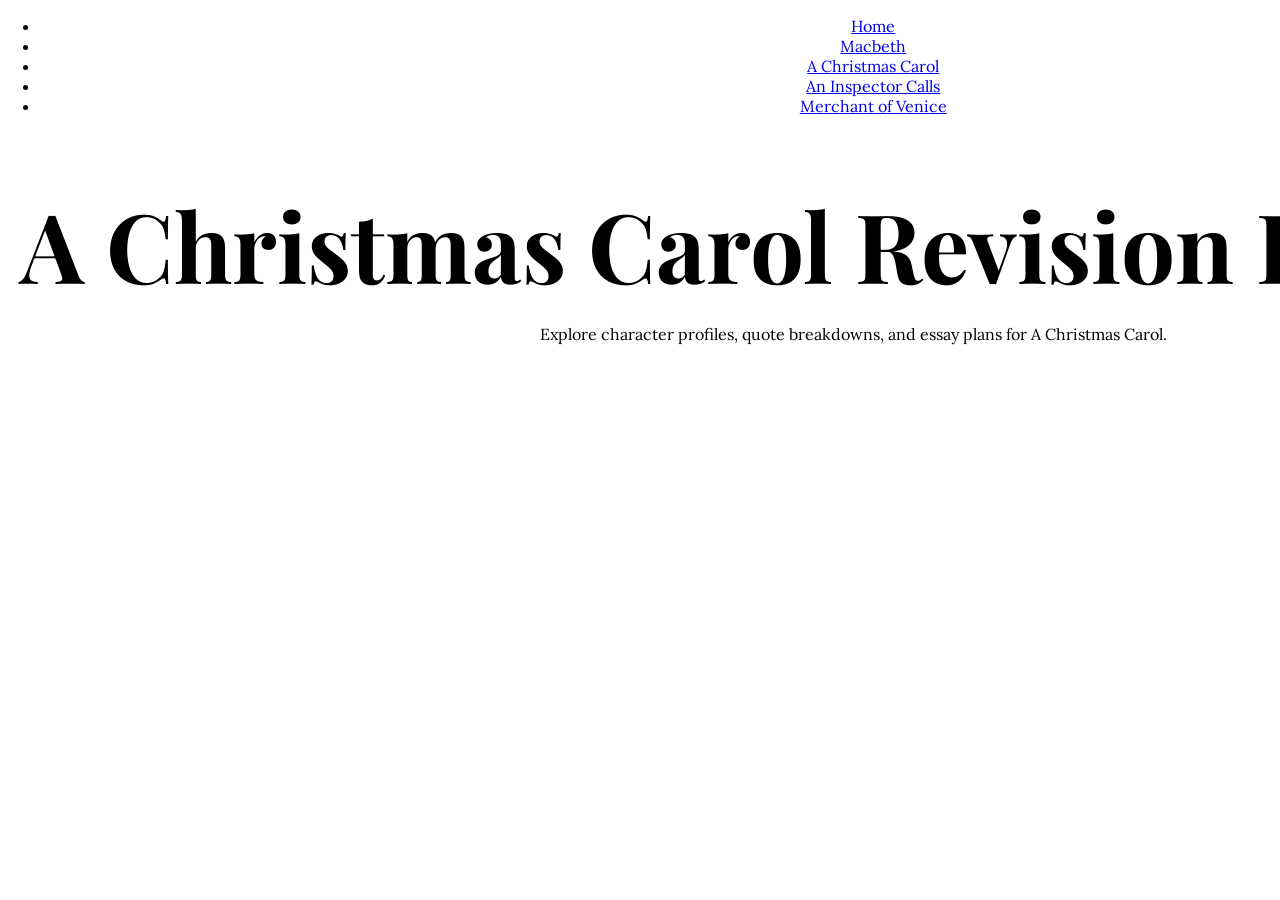
==== christmas-carol.html @ 5dfa9ba1 "Create christmas-carol.html for revision hub" ====
<!DOCTYPE html>
<html lang="en">
  <head>
    <meta charset="UTF-8" />
    <meta name="viewport" content="width=device-width, initial-scale=1.0" />
    <title>Macbeth Revision | StudyCool</title>

    <!-- Google Fonts & Stylesheet -->
    <link rel="preconnect" href="https://fonts.googleapis.com" />
    <link rel="preconnect" href="https://fonts.gstatic.com" crossorigin />
    <link
      href="https://fonts.googleapis.com/css2?family=Inter:wght@400;600&family=Lora:ital,wght@0,400;0,600;1,400&family=Playfair+Display:wght@600;700&display=swap"
      rel="stylesheet"
    />
    <link rel="stylesheet" href="styles.css" />
  </head>
  <body>
    <!-- Top Navigation Bar -->
    <nav class="navbar">
      <ul class="nav-links">
        <li><a href="index.html">Home</a></li>
        <li><a href="macbeth.html">Macbeth</a></li>
        <li><a href="christmas-carol.html">A Christmas Carol</a></li>
        <li><a href="inspector.html">An Inspector Calls</a></li>
        <li><a href="merchant.html">Merchant of Venice</a></li>
      </ul>
    </nav>

    <!-- Page Content Container -->
    <main class="text-page-container">
      <h1>A Christmas Carol Revision Hub</h1>
      <p>
        Explore character profiles, quote breakdowns, and essay plans for A
        Christmas Carol.
      </p>

      <!-- Content Grid or Modules Go Here -->
    </main>

    <script src="script.js"></script>
  </body>
</html>
---- styles.css ----
:root {
  --bg-color: #a6d17b;
  --black-main: #000000;
  --crimson-main: #990000;
  --white-main: #ffffff;
  --charcoal-main: #333333;
}
.heading {
  text-align: left;
  padding-left: 20px;
  color: var(--crimson-main);
  text-shadow: 3px 2px 1px #333333;
  margin: 0;
}
h1 {
  text-align: left;
  padding-left: 20px;
  font-family: "Playfair Display", serif;
  font-size: 6rem;
  margin-bottom: 0;
}
.logo-container {
  display: flex;
  align-items: center;
  margin-bottom: 0px;
}

.header-logo {
  width: 350px;
  height: auto;
  margin-bottom: 0;
}

.slogan {
  font-family: "Inter", sans-serif;
  text-align: left;
  padding-left: 10px;
  font-size: 1.1rem;
  margin-top: 0;
  margin-bottom: 30px;
}

header {
  background-color: var(--bg-color);
  width: 100%;
  padding: 0 0 30px 0;
}

body {
  width: 133.33%;
  margin: 0;
  padding: 0;
  color: black;
  text-align: center;
  background-color: var(--white-main);
  font-family: "Lora", serif;
}

.gen-ui-ask {
  font-size: 2rem;
  margin-bottom: 2px;
}

.generate {
  background-color: var(--charcoal-main);
  color: white;
  padding: 15px;
  border-radius: 30px;
  margin-bottom: 30px;
}

.text-card {
  background-color: var(--bg-color);
  border: 3px solid var(--charcoal-main);
  color: black;
  padding: 10px;
  margin-bottom: 20px;
  margin: 8px;
  text-decoration: none;
}

.text-card:hover {
  background-color: var(--crimson-main);
  color: white;
}

.text-card:visited {
  text-decoration-line: underline;
}

.search-bar {
  display: flex;
  align-items: center;
  flex-direction: column;
  justify-content: center;
}
.search-bar input {
  width: 450px;
  padding: 10px;
  text-align: center;
  font-size: 14px;
  margin-bottom: 15px;
}

#gen-ui-output {
  margin: 30px auto;
  max-width: 800px;
  padding: 0 15px;
}

/* Image container styling */
.generated-image-container {
  display: inline-block;
  border: 3px solid var(--charcoal-main);
  border-radius: 12px;
  overflow: hidden;
  box-shadow: 6px 6px 0px var(--charcoal-main);
  background-color: var(--white-main);
  animation: popIn 0.4s ease-out;
}

.gen-ui-img {
  width: 100%;
  height: auto;
  display: block;
}

.generated-image-container:hover {
  transform: scale(1.2); 
  box-shadow: 10px 10px 0px var(--charcoal-main); 
  z-index: 10; 
}

@keyframes popIn {
  0% {
    opacity: 0;
    transform: scale(0.95) translateY(10px);
  }
  100% {
    opacity: 1;
    transform: scale(1) translateY(0);
  }
}

.gen-ui-list {
  text-align:left;
  margin-left:20px;
}

.title-gen-ui {
  font-size: 20px;
font-weight:bold;
color: var(--crimson-main);
}


.top-row-container {
  display: flex;
  justify-content: space-between;
  align-items: flex-start; 
  gap: 40px;
  max-width: 1200px;
  margin: 30px auto;
  padding: 0 20px;
}


.gen-ui-list {
  flex: 0 0 320px;
  text-align: left;
  margin-left: 0;
}


.search-column {
  flex: 1;
  display: flex;
  flex-direction: column;
  align-items: center;
}
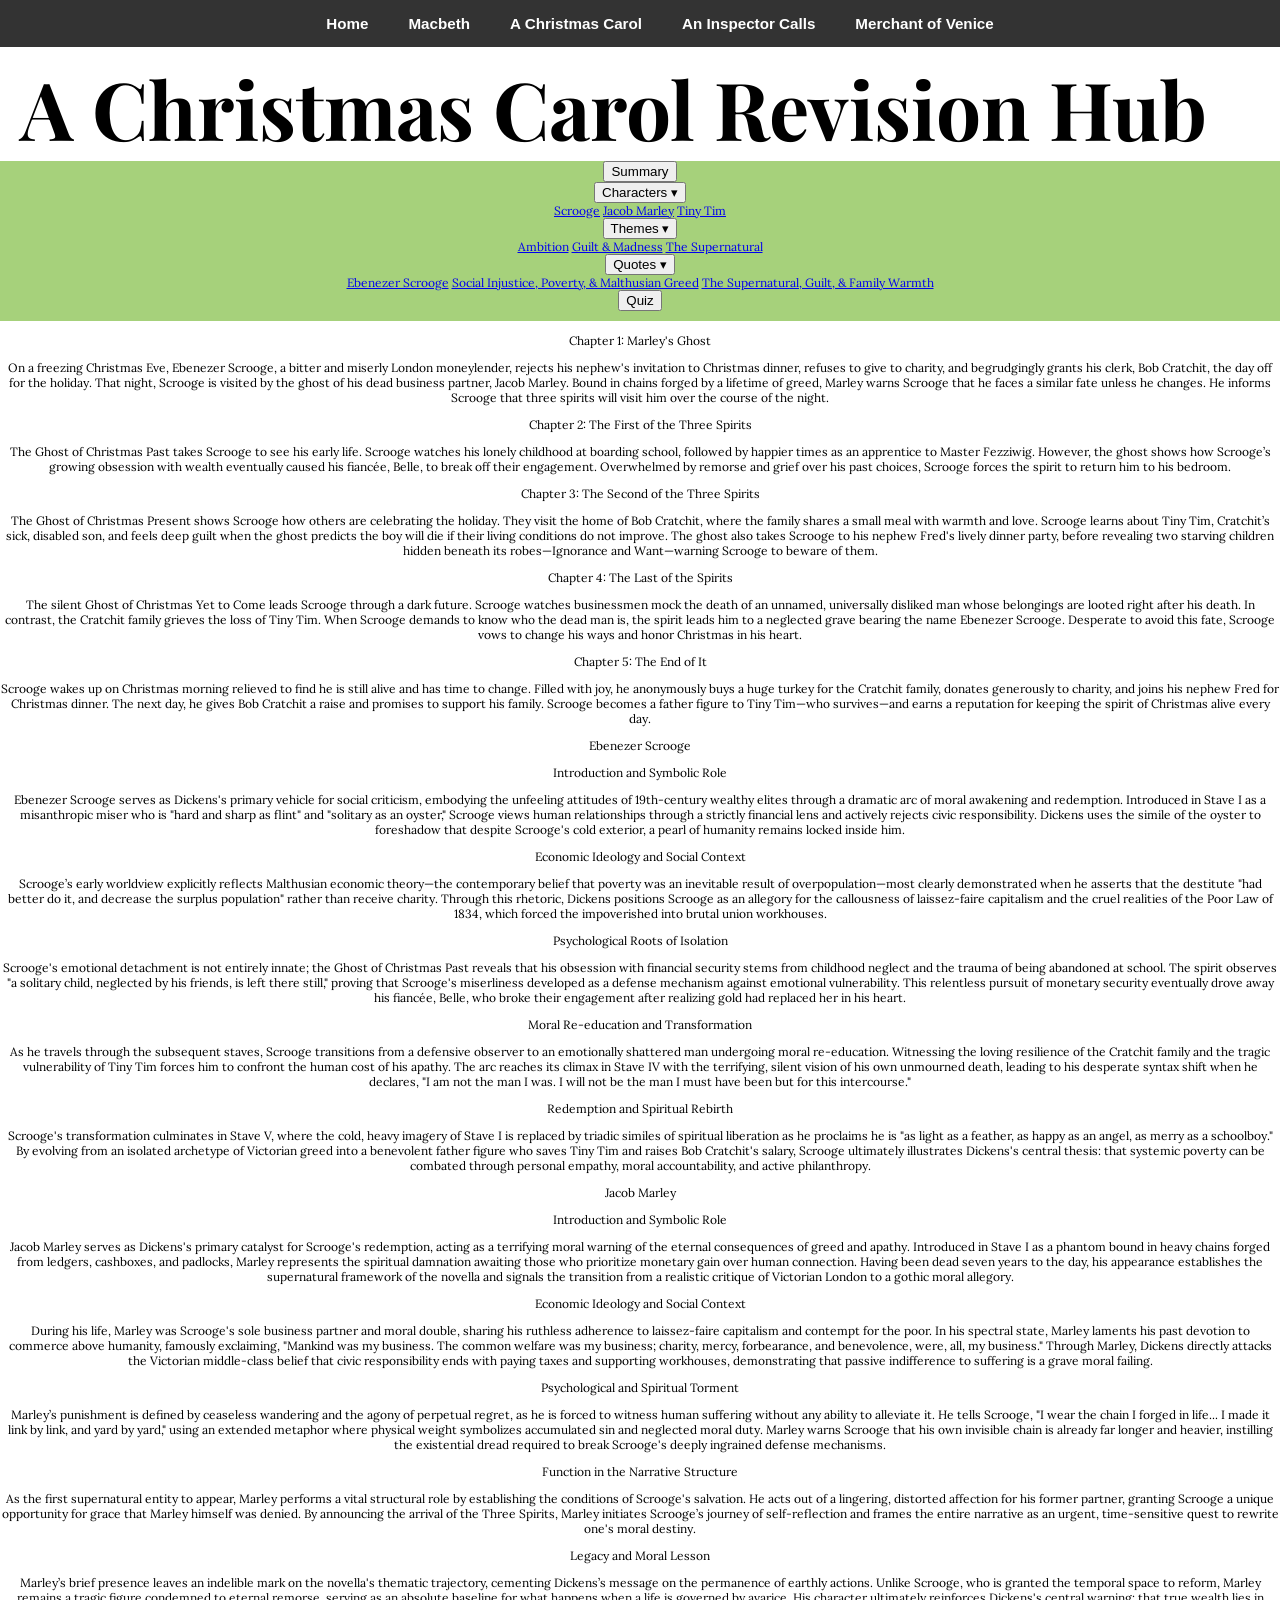
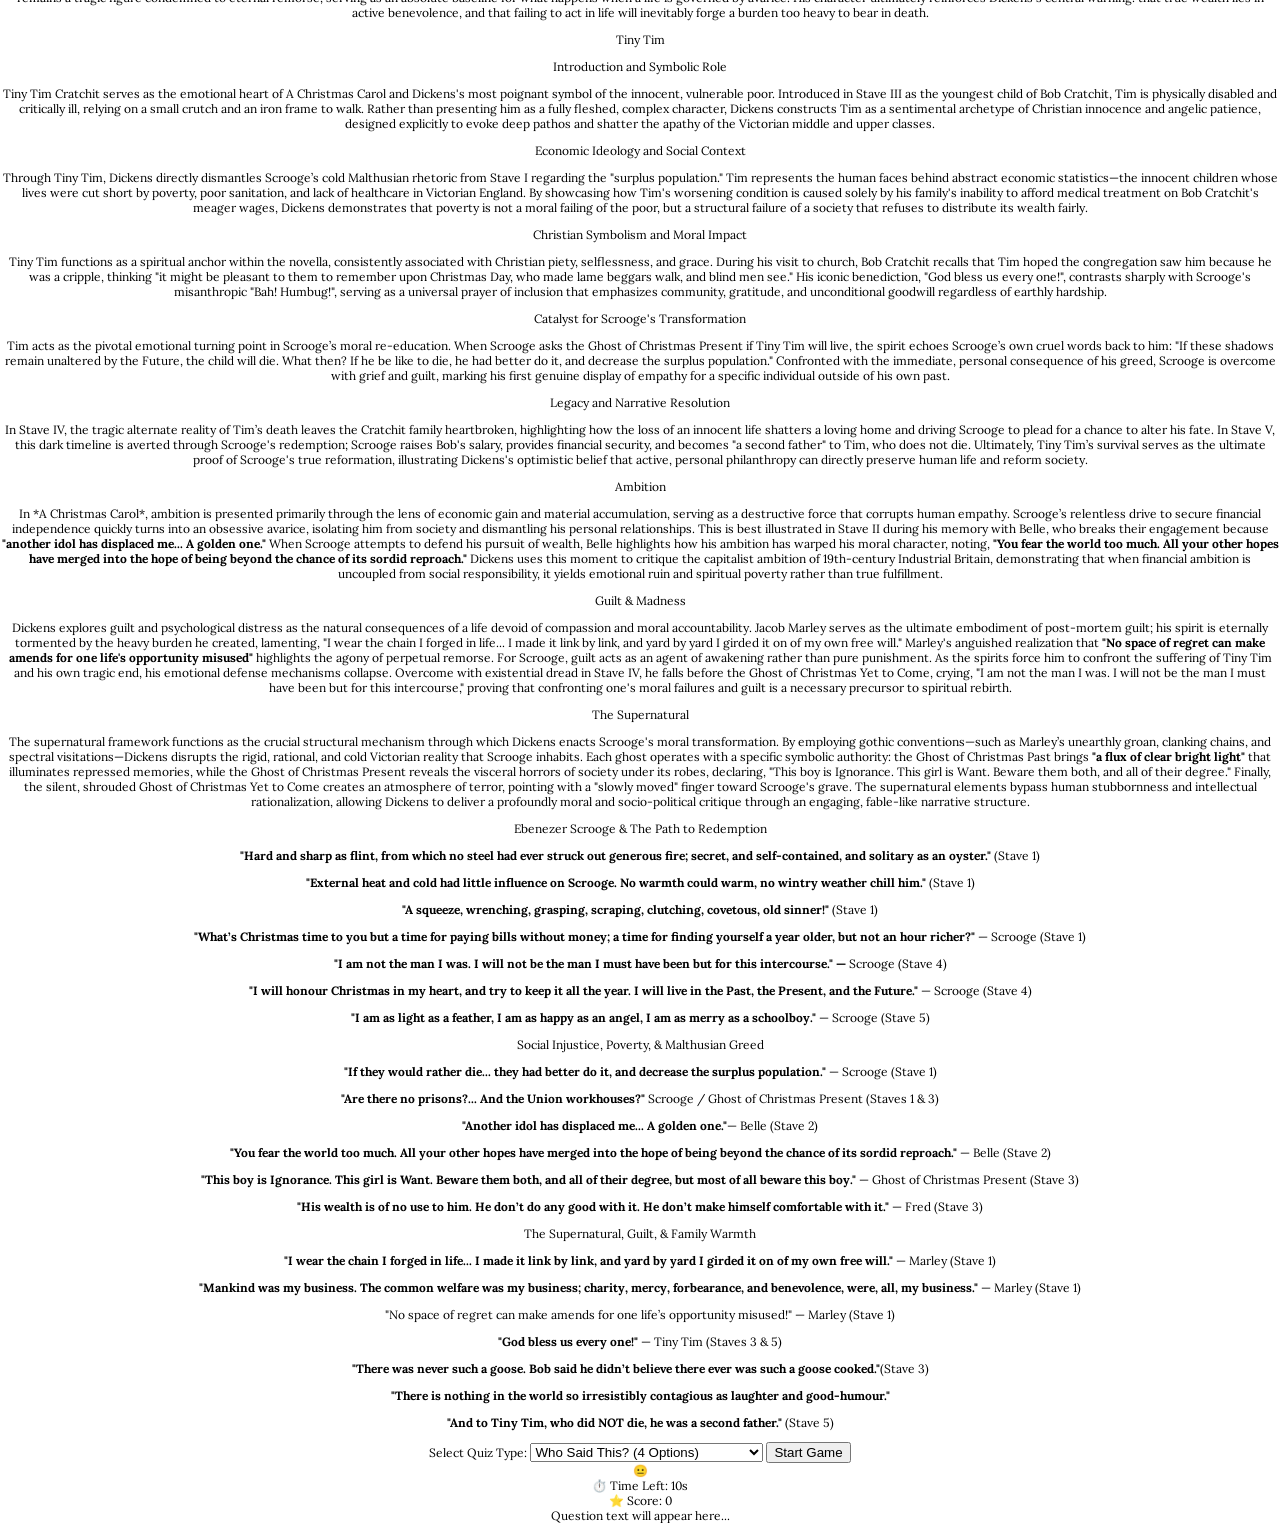
==== commit cceb3c04: "Update title and content for A Christmas Carol" ====
--- a/christmas-carol.html
+++ b/christmas-carol.html
@@ -3,7 +3,7 @@
   <head>
     <meta charset="UTF-8" />
     <meta name="viewport" content="width=device-width, initial-scale=1.0" />
-    <title>Macbeth Revision | StudyCool</title>
+    <title>A Christmas Carol Revision | StudyCool</title>
 
     <!-- Google Fonts & Stylesheet -->
     <link rel="preconnect" href="https://fonts.googleapis.com" />
@@ -28,13 +28,537 @@
 
     <!-- Page Content Container -->
     <main class="text-page-container">
-      <h1>A Christmas Carol Revision Hub</h1>
-      <p>
-        Explore character profiles, quote breakdowns, and essay plans for A
-        Christmas Carol.
-      </p>
-
-      <!-- Content Grid or Modules Go Here -->
+      <h1 class="text-page-heading">A Christmas Carol Revision Hub</h1>
+      <header class="website-header">
+        <div class="tab-buttons">
+          <button class="tab-btn active" onclick="openTab(event, 'summary')">
+            Summary
+          </button>
+
+          <!-- CHARACTERS DROPDOWN -->
+          <div class="dropdown">
+            <button class="tab-btn" onclick="openTab(event, 'characters')">
+              Characters ▾
+            </button>
+            <div class="dropdown-menu">
+              <a
+                href="javascript:void(0)"
+                onclick="openTab(event, 'characters', 'scrooge')"
+                >Scrooge</a
+              >
+              <a
+                href="javascript:void(0)"
+                onclick="openTab(event, 'characters', 'marley')"
+                >Jacob Marley</a
+              >
+              <a
+                href="javascript:void(0)"
+                onclick="openTab(event, 'characters', 'tiny-tim')"
+                >Tiny Tim</a
+              >
+            </div>
+          </div>
+
+          <!-- THEMES DROPDOWN -->
+          <div class="dropdown">
+            <button class="tab-btn" onclick="openTab(event, 'themes')">
+              Themes ▾
+            </button>
+            <div class="dropdown-menu">
+              <a
+                href="javascript:void(0)"
+                onclick="openTab(event, 'themes', 'ambition')"
+                >Ambition</a
+              >
+              <a
+                href="javascript:void(0)"
+                onclick="openTab(event, 'themes', 'guilt')"
+                >Guilt & Madness</a
+              >
+              <a
+                href="javascript:void(0)"
+                onclick="openTab(event, 'themes', 'supernatural')"
+                >The Supernatural</a
+              >
+            </div>
+          </div>
+
+          <!-- QUOTES DROPDOWN -->
+          <div class="dropdown">
+            <button class="tab-btn" onclick="openTab(event, 'quotes')">
+              Quotes ▾
+            </button>
+            <div class="dropdown-menu">
+              <a
+                href="javascript:void(0)"
+                onclick="openTab(event, 'quotes', 'ebenezer')"
+                >Ebenezer Scrooge</a
+              >
+              <a
+                href="javascript:void(0)"
+                onclick="openTab(event, 'quotes', 'poverty')"
+                >Social Injustice, Poverty, & Malthusian Greed</a
+              >
+              <a
+                href="javascript:void(0)"
+                onclick="openTab(event, 'quotes', 'family')"
+                >The Supernatural, Guilt, & Family Warmth</a
+              >
+            </div>
+          </div>
+
+          <button class="tab-btn" onclick="openTab(event, 'quiz')">Quiz</button>
+        </div>
+      </header>
+
+      <section class="main-content">
+        <!-- SUMMARY TAB -->
+        <div id="summary" class="tab-content active">
+          <p class="section-heading0">Chapter 1: Marley's Ghost</p>
+          <p>
+            On a freezing Christmas Eve, Ebenezer Scrooge, a bitter and miserly
+            London moneylender, rejects his nephew's invitation to Christmas
+            dinner, refuses to give to charity, and begrudgingly grants his
+            clerk, Bob Cratchit, the day off for the holiday. That night,
+            Scrooge is visited by the ghost of his dead business partner, Jacob
+            Marley. Bound in chains forged by a lifetime of greed, Marley warns
+            Scrooge that he faces a similar fate unless he changes. He informs
+            Scrooge that three spirits will visit him over the course of the
+            night.
+          </p>
+
+          <p class="section-heading0">
+            Chapter 2: The First of the Three Spirits
+          </p>
+          <p>
+            The Ghost of Christmas Past takes Scrooge to see his early life.
+            Scrooge watches his lonely childhood at boarding school, followed by
+            happier times as an apprentice to Master Fezziwig. However, the
+            ghost shows how Scrooge’s growing obsession with wealth eventually
+            caused his fiancée, Belle, to break off their engagement.
+            Overwhelmed by remorse and grief over his past choices, Scrooge
+            forces the spirit to return him to his bedroom.
+          </p>
+
+          <p class="section-heading0">
+            Chapter 3: The Second of the Three Spirits
+          </p>
+          <p>
+            The Ghost of Christmas Present shows Scrooge how others are
+            celebrating the holiday. They visit the home of Bob Cratchit, where
+            the family shares a small meal with warmth and love. Scrooge learns
+            about Tiny Tim, Cratchit’s sick, disabled son, and feels deep guilt
+            when the ghost predicts the boy will die if their living conditions
+            do not improve. The ghost also takes Scrooge to his nephew Fred's
+            lively dinner party, before revealing two starving children hidden
+            beneath its robes—Ignorance and Want—warning Scrooge to beware of
+            them.
+          </p>
+
+          <p class="section-heading0">Chapter 4: The Last of the Spirits</p>
+          <p>
+            The silent Ghost of Christmas Yet to Come leads Scrooge through a
+            dark future. Scrooge watches businessmen mock the death of an
+            unnamed, universally disliked man whose belongings are looted right
+            after his death. In contrast, the Cratchit family grieves the loss
+            of Tiny Tim. When Scrooge demands to know who the dead man is, the
+            spirit leads him to a neglected grave bearing the name Ebenezer
+            Scrooge. Desperate to avoid this fate, Scrooge vows to change his
+            ways and honor Christmas in his heart.
+          </p>
+
+          <p class="section-heading0">Chapter 5: The End of It</p>
+          <p>
+            Scrooge wakes up on Christmas morning relieved to find he is still
+            alive and has time to change. Filled with joy, he anonymously buys a
+            huge turkey for the Cratchit family, donates generously to charity,
+            and joins his nephew Fred for Christmas dinner. The next day, he
+            gives Bob Cratchit a raise and promises to support his family.
+            Scrooge becomes a father figure to Tiny Tim—who survives—and earns a
+            reputation for keeping the spirit of Christmas alive every day.
+          </p>
+        </div>
+
+        <!-- CHARACTERS TAB -->
+        <div id="characters" class="tab-content">
+          <div class="characters">
+            <p id="scrooge" class="section-heading1">Ebenezer Scrooge</p>
+            <p class="section-heading0">Introduction and Symbolic Role</p>
+            <p>
+              Ebenezer Scrooge serves as Dickens's primary vehicle for social
+              criticism, embodying the unfeeling attitudes of 19th-century
+              wealthy elites through a dramatic arc of moral awakening and
+              redemption. Introduced in Stave I as a misanthropic miser who is
+              "hard and sharp as flint" and "solitary as an oyster," Scrooge
+              views human relationships through a strictly financial lens and
+              actively rejects civic responsibility. Dickens uses the simile of
+              the oyster to foreshadow that despite Scrooge's cold exterior, a
+              pearl of humanity remains locked inside him.
+            </p>
+
+            <p class="section-heading0">Economic Ideology and Social Context</p>
+            <p>
+              Scrooge’s early worldview explicitly reflects Malthusian economic
+              theory—the contemporary belief that poverty was an inevitable
+              result of overpopulation—most clearly demonstrated when he asserts
+              that the destitute "had better do it, and decrease the surplus
+              population" rather than receive charity. Through this rhetoric,
+              Dickens positions Scrooge as an allegory for the callousness of
+              laissez-faire capitalism and the cruel realities of the Poor Law
+              of 1834, which forced the impoverished into brutal union
+              workhouses.
+            </p>
+
+            <p class="section-heading0">Psychological Roots of Isolation</p>
+            <p>
+              Scrooge's emotional detachment is not entirely innate; the Ghost
+              of Christmas Past reveals that his obsession with financial
+              security stems from childhood neglect and the trauma of being
+              abandoned at school. The spirit observes "a solitary child,
+              neglected by his friends, is left there still," proving that
+              Scrooge's miserliness developed as a defense mechanism against
+              emotional vulnerability. This relentless pursuit of monetary
+              security eventually drove away his fiancée, Belle, who broke their
+              engagement after realizing gold had replaced her in his heart.
+            </p>
+
+            <p class="section-heading0">
+              Moral Re-education and Transformation
+            </p>
+            <p>
+              As he travels through the subsequent staves, Scrooge transitions
+              from a defensive observer to an emotionally shattered man
+              undergoing moral re-education. Witnessing the loving resilience of
+              the Cratchit family and the tragic vulnerability of Tiny Tim
+              forces him to confront the human cost of his apathy. The arc
+              reaches its climax in Stave IV with the terrifying, silent vision
+              of his own unmourned death, leading to his desperate syntax shift
+              when he declares, "I am not the man I was. I will not be the man I
+              must have been but for this intercourse."
+            </p>
+
+            <p class="section-heading0">Redemption and Spiritual Rebirth</p>
+            <p>
+              Scrooge's transformation culminates in Stave V, where the cold,
+              heavy imagery of Stave I is replaced by triadic similes of
+              spiritual liberation as he proclaims he is "as light as a feather,
+              as happy as an angel, as merry as a schoolboy." By evolving from
+              an isolated archetype of Victorian greed into a benevolent father
+              figure who saves Tiny Tim and raises Bob Cratchit's salary,
+              Scrooge ultimately illustrates Dickens's central thesis: that
+              systemic poverty can be combated through personal empathy, moral
+              accountability, and active philanthropy.
+            </p>
+          </div>
+
+          <div class="characters">
+            <p id="marley" class="section-heading1">Jacob Marley</p>
+            <p class="section-heading0">Introduction and Symbolic Role</p>
+            <p>
+              Jacob Marley serves as Dickens's primary catalyst for Scrooge's
+              redemption, acting as a terrifying moral warning of the eternal
+              consequences of greed and apathy. Introduced in Stave I as a
+              phantom bound in heavy chains forged from ledgers, cashboxes, and
+              padlocks, Marley represents the spiritual damnation awaiting those
+              who prioritize monetary gain over human connection. Having been
+              dead seven years to the day, his appearance establishes the
+              supernatural framework of the novella and signals the transition
+              from a realistic critique of Victorian London to a gothic moral
+              allegory.
+            </p>
+
+            <p class="section-heading0">Economic Ideology and Social Context</p>
+            <p>
+              During his life, Marley was Scrooge's sole business partner and
+              moral double, sharing his ruthless adherence to laissez-faire
+              capitalism and contempt for the poor. In his spectral state,
+              Marley laments his past devotion to commerce above humanity,
+              famously exclaiming, "Mankind was my business. The common welfare
+              was my business; charity, mercy, forbearance, and benevolence,
+              were, all, my business." Through Marley, Dickens directly attacks
+              the Victorian middle-class belief that civic responsibility ends
+              with paying taxes and supporting workhouses, demonstrating that
+              passive indifference to suffering is a grave moral failing.
+            </p>
+
+            <p class="section-heading0">Psychological and Spiritual Torment</p>
+            <p>
+              Marley’s punishment is defined by ceaseless wandering and the
+              agony of perpetual regret, as he is forced to witness human
+              suffering without any ability to alleviate it. He tells Scrooge,
+              "I wear the chain I forged in life... I made it link by link, and
+              yard by yard," using an extended metaphor where physical weight
+              symbolizes accumulated sin and neglected moral duty. Marley warns
+              Scrooge that his own invisible chain is already far longer and
+              heavier, instilling the existential dread required to break
+              Scrooge's deeply ingrained defense mechanisms.
+            </p>
+
+            <p class="section-heading0">Function in the Narrative Structure</p>
+            <p>
+              As the first supernatural entity to appear, Marley performs a
+              vital structural role by establishing the conditions of Scrooge's
+              salvation. He acts out of a lingering, distorted affection for his
+              former partner, granting Scrooge a unique opportunity for grace
+              that Marley himself was denied. By announcing the arrival of the
+              Three Spirits, Marley initiates Scrooge’s journey of
+              self-reflection and frames the entire narrative as an urgent,
+              time-sensitive quest to rewrite one's moral destiny.
+            </p>
+
+            <p class="section-heading0">Legacy and Moral Lesson</p>
+            <p>
+              Marley’s brief presence leaves an indelible mark on the novella's
+              thematic trajectory, cementing Dickens’s message on the permanence
+              of earthly actions. Unlike Scrooge, who is granted the temporal
+              space to reform, Marley remains a tragic figure condemned to
+              eternal remorse, serving as an absolute baseline for what happens
+              when a life is governed by avarice. His character ultimately
+              reinforces Dickens's central warning: that true wealth lies in
+              active benevolence, and that failing to act in life will
+              inevitably forge a burden too heavy to bear in death.
+            </p>
+          </div>
+          <div class="characters">
+            <p id="tiny-tim" class="section-heading1">Tiny Tim</p>
+            <p <p class="section-heading0">Introduction and Symbolic Role</p>
+            Tiny Tim Cratchit serves as the emotional heart of A Christmas Carol
+            and Dickens's most poignant symbol of the innocent, vulnerable poor.
+            Introduced in Stave III as the youngest child of Bob Cratchit, Tim
+            is physically disabled and critically ill, relying on a small crutch
+            and an iron frame to walk. Rather than presenting him as a fully
+            fleshed, complex character, Dickens constructs Tim as a sentimental
+            archetype of Christian innocence and angelic patience, designed
+            explicitly to evoke deep pathos and shatter the apathy of the
+            Victorian middle and upper classes.
+
+            <p <p class="section-heading0">
+              Economic Ideology and Social Context
+            </p>
+            Through Tiny Tim, Dickens directly dismantles Scrooge’s cold
+            Malthusian rhetoric from Stave I regarding the "surplus population."
+            Tim represents the human faces behind abstract economic
+            statistics—the innocent children whose lives were cut short by
+            poverty, poor sanitation, and lack of healthcare in Victorian
+            England. By showcasing how Tim's worsening condition is caused
+            solely by his family's inability to afford medical treatment on Bob
+            Cratchit's meager wages, Dickens demonstrates that poverty is not a
+            moral failing of the poor, but a structural failure of a society
+            that refuses to distribute its wealth fairly.
+
+            <p <p class="section-heading0">
+              Christian Symbolism and Moral Impact
+            </p>
+            Tiny Tim functions as a spiritual anchor within the novella,
+            consistently associated with Christian piety, selflessness, and
+            grace. During his visit to church, Bob Cratchit recalls that Tim
+            hoped the congregation saw him because he was a cripple, thinking
+            "it might be pleasant to them to remember upon Christmas Day, who
+            made lame beggars walk, and blind men see." His iconic benediction,
+            "God bless us every one!", contrasts sharply with Scrooge's
+            misanthropic "Bah! Humbug!", serving as a universal prayer of
+            inclusion that emphasizes community, gratitude, and unconditional
+            goodwill regardless of earthly hardship.
+
+            <p <p class="section-heading0">
+              Catalyst for Scrooge's Transformation
+            </p>
+            Tim acts as the pivotal emotional turning point in Scrooge’s moral
+            re-education. When Scrooge asks the Ghost of Christmas Present if
+            Tiny Tim will live, the spirit echoes Scrooge’s own cruel words back
+            to him: "If these shadows remain unaltered by the Future, the child
+            will die. What then? If he be like to die, he had better do it, and
+            decrease the surplus population." Confronted with the immediate,
+            personal consequence of his greed, Scrooge is overcome with grief
+            and guilt, marking his first genuine display of empathy for a
+            specific individual outside of his own past.
+
+            <p <p class="section-heading0">Legacy and Narrative Resolution</p>
+            <p>
+              In Stave IV, the tragic alternate reality of Tim’s death leaves
+              the Cratchit family heartbroken, highlighting how the loss of an
+              innocent life shatters a loving home and driving Scrooge to plead
+              for a chance to alter his fate. In Stave V, this dark timeline is
+              averted through Scrooge's redemption; Scrooge raises Bob's salary,
+              provides financial security, and becomes "a second father" to Tim,
+              who does not die. Ultimately, Tiny Tim’s survival serves as the
+              ultimate proof of Scrooge's true reformation, illustrating
+              Dickens's optimistic belief that active, personal philanthropy can
+              directly preserve human life and reform society.
+            </p>
+          </div>
+        </div>
+
+        <!-- THEMES TAB -->
+        <div id="themes" class="tab-content">
+          <div class="themes">
+            <div id="ambition">
+              <p class="section-heading1">Ambition</p>
+
+              In *A Christmas Carol*, ambition is presented primarily through
+              the lens of economic gain and material accumulation, serving as a
+              destructive force that corrupts human empathy. Scrooge’s
+              relentless drive to secure financial independence quickly turns
+              into an obsessive avarice, isolating him from society and
+              dismantling his personal relationships. This is best illustrated
+              in Stave II during his memory with Belle, who breaks their
+              engagement because
+              <strong>"another idol has displaced me... A golden one." </strong>
+              When Scrooge attempts to defend his pursuit of wealth, Belle
+              highlights how his ambition has warped his moral character,
+              noting,<strong>
+                "You fear the world too much. All your other hopes have merged
+                into the hope of being beyond the chance of its sordid
+                reproach."</strong
+              >
+              Dickens uses this moment to critique the capitalist ambition of
+              19th-century Industrial Britain, demonstrating that when financial
+              ambition is uncoupled from social responsibility, it yields
+              emotional ruin and spiritual poverty rather than true fulfillment.
+
+              <p id="guilt" class="section-heading1">Guilt & Madness</p>
+              Dickens explores guilt and psychological distress as the natural
+              consequences of a life devoid of compassion and moral
+              accountability. Jacob Marley serves as the ultimate embodiment of
+              post-mortem guilt; his spirit is eternally tormented by the heavy
+              burden he created, lamenting, "I wear the chain I forged in
+              life... I made it link by link, and yard by yard I girded it on of
+              my own free will." Marley's anguished realization that
+              <strong>
+                "No space of regret can make amends for one life's opportunity
+                misused"</strong
+              >
+              highlights the agony of perpetual remorse. For Scrooge, guilt acts
+              as an agent of awakening rather than pure punishment. As the
+              spirits force him to confront the suffering of Tiny Tim and his
+              own tragic end, his emotional defense mechanisms collapse.
+              Overcome with existential dread in Stave IV, he falls before the
+              Ghost of Christmas Yet to Come, crying, "I am not the man I was. I
+              will not be the man I must have been but for this intercourse,"
+              proving that confronting one's moral failures and guilt is a
+              necessary precursor to spiritual rebirth.
+
+              <p id="supernatural" class="section-heading1">The Supernatural</p>
+              The supernatural framework functions as the crucial structural
+              mechanism through which Dickens enacts Scrooge's moral
+              transformation. By employing gothic conventions—such as Marley’s
+              unearthly groan, clanking chains, and spectral visitations—Dickens
+              disrupts the rigid, rational, and cold Victorian reality that
+              Scrooge inhabits. Each ghost operates with a specific symbolic
+              authority: the Ghost of Christmas Past brings
+              <strong>"a flux of clear bright light" </strong>that illuminates
+              repressed memories, while the Ghost of Christmas Present reveals
+              the visceral horrors of society under its robes, declaring, "This
+              boy is Ignorance. This girl is Want. Beware them both, and all of
+              their degree." Finally, the silent, shrouded Ghost of Christmas
+              Yet to Come creates an atmosphere of terror, pointing with a
+              "slowly moved" finger toward Scrooge's grave. The supernatural
+              elements bypass human stubbornness and intellectual
+              rationalization, allowing Dickens to deliver a profoundly moral
+              and socio-political critique through an engaging, fable-like
+              narrative structure.
+            </div>
+          </div>
+        </div>
+        <div id="quotes" class="tab-content">
+          <div id="ebenezer">
+            <p class="section-heading1">
+              Ebenezer Scrooge & The Path to Redemption
+            </p>
+            <p>
+             <strong> "Hard and sharp as flint, from which no steel had ever struck out
+              generous fire; secret, and self-contained, and solitary as an
+              oyster."</strong> (Stave 1) </p>
+              <p><strong>"External heat and cold had little influence on
+              Scrooge. No warmth could warm, no wintry weather chill him."</strong>
+              (Stave 1)</p>
+              <p><strong> "A squeeze, wrenching, grasping, scraping, clutching,
+              covetous, old sinner!"</strong> (Stave 1) 
+              </p>
+              <strong>"What’s Christmas time to you but
+              a time for paying bills without money; a time for finding yourself
+              a year older, but not an hour richer?"</strong> — Scrooge (Stave 1)</p>
+              <p> <strong>"I am not the man I was. I will not be the man I must have been but for
+              this intercourse." —</strong> Scrooge (Stave 4) </p>
+              <p> <strong>"I will honour Christmas in my heart, and try to keep it all the year. I will live in the
+              Past, the Present, and the Future."</strong> — Scrooge (Stave 4) </p> 
+              <p><strong>"I am as light as a feather, I am as happy as an angel, I am as merry as a
+              schoolboy."</strong> — Scrooge (Stave 5)</p>
+            </p>
+          </div>
+
+          <div id="poverty">
+            <p class="section-heading1">Social Injustice, Poverty, & Malthusian Greed</p>
+                <p><strong>"If they would rather die... they had better do it, and decrease 
+                  the surplus population."</strong> — Scrooge (Stave 1)</p>
+               <p><strong>"Are there no prisons?... And the Union workhouses?" </strong>
+                Scrooge / Ghost of Christmas Present (Staves 1 & 3)</p>
+                <p><strong>"Another idol has displaced me... A golden one."</strong>— Belle (Stave 2)</p>
+                <p><strong>"You fear the world too much. All your other hopes have merged into the hope 
+                  of being beyond the chance of its sordid reproach."</strong> — Belle (Stave 2)</p>
+                
+             <p><strong>   "This boy is Ignorance. This girl is Want. Beware them both, and all of their
+               degree, but most of all beware this boy."</strong> — Ghost of Christmas Present (Stave 3)</p>
+                
+              <p><strong>"His wealth is of no use to him. He don’t do any good with it. He don’t make
+                 himself comfortable with it."</strong> — Fred (Stave 3)</p>
+              </div>
+                
+                <div id="family">
+              <p class="section-heading1">The Supernatural, Guilt, & Family Warmth</p>
+                <p><strong>"I wear the chain I forged in life... I made it link by link, 
+                  and yard by yard I girded it on of my own free will." </strong>— Marley (Stave 1)</p>
+              <p><strong>  "Mankind was my business. The common welfare was my business; charity, mercy,
+                 forbearance, and benevolence, were, all, my business."</strong> — Marley (Stave 1)</p>
+                <p></strong>"No space of regret can make amends for one life’s opportunity misused!"</strong>
+                   — Marley (Stave 1)</p>
+                <p><strong>"God bless us every one!" </strong>— Tiny Tim (Staves 3 & 5)</p>
+                <p><strong>"There was never such a goose. Bob said he didn’t believe there
+                   ever was such a goose cooked."</strong>(Stave 3)</p>
+            <p><strong>"There is nothing in the world so irresistibly contagious as laughter
+               and good-humour." </strong></(Stave 3)</p>
+                <p><strong> "And to Tiny Tim, who did NOT die, he was a second father." </strong>(Stave 5)</p>
+            </div>
+        </div>
+
+     <container class="quiz">
+        <div id="quiz" class="tab-content">
+         <div class="quiz-controls">
+          <label for="mode-select">Select Quiz Type:</label>
+          <select id="mode-select">
+            <option value="who-said-it">Who Said This? (4 Options)</option>
+<option value="theme-fit">What Theme Fits? (4 Options)</option>
+<option value="chapter-check">Which Stave / Chapter? (4 Options)</option>
+</select>
+<button id="start-btn" class="start-btn">Start Game</button>
+</div>
+
+<div id="quiz-card" class="quiz-card hidden">
+
+  <div class="quiz-header">
+    
+   
+    <div id="character-avatar" class="avatar neutral">😐</div>
+
+   
+    <div class="quiz-meta">
+      <div id="timer-display">⏱️ Time Left: <span id="time-left">10</span>s</div>
+      <div id="score-display">⭐ Score: <span id="score">0</span></div>
+    </div>
+
+    <div id="question-text" class="question-text">
+      Question text will appear here...
+    </div>
+  
+    <div id="options-container" class="options-grid"></div>
+  
+  </div>
+
+  </div>
+         </div>
+        </div>
+      </container>
+      </section>
     </main>
 
     <script src="script.js"></script>
--- a/styles.css
+++ b/styles.css
@@ -9,24 +9,25 @@
   text-align: left;
   padding-left: 20px;
   color: var(--crimson-main);
-  text-shadow: 3px 2px 1px #333333;
+  text-shadow: 3px 2px 0.5px #333333;
   margin: 0;
 }
 h1 {
   text-align: left;
   padding-left: 20px;
   font-family: "Playfair Display", serif;
-  font-size: 6rem;
+  font-size: 80px;
   margin-bottom: 0;
 }
 .logo-container {
+  padding-top: 15px;
   display: flex;
   align-items: center;
   margin-bottom: 0px;
 }
 
 .header-logo {
-  width: 350px;
+  width: 200px;
   height: auto;
   margin-bottom: 0;
 }
@@ -35,20 +36,20 @@
   font-family: "Inter", sans-serif;
   text-align: left;
   padding-left: 10px;
-  font-size: 1.1rem;
+  font-size: 16px;
   margin-top: 0;
-  margin-bottom: 30px;
+  margin-bottom: 3px;
 }
 
 header {
   background-color: var(--bg-color);
   width: 100%;
-  padding: 0 0 30px 0;
+  padding: 0 0 10px 0;
 }
 
 body {
-  width: 133.33%;
   margin: 0;
+  font-size: 12px;
   padding: 0;
   color: black;
   text-align: center;
@@ -57,7 +58,7 @@
 }
 
 .gen-ui-ask {
-  font-size: 2rem;
+  font-size: 23px;
   margin-bottom: 2px;
 }
 
@@ -98,7 +99,7 @@
   width: 450px;
   padding: 10px;
   text-align: center;
-  font-size: 14px;
+  font-size: 12px;
   margin-bottom: 15px;
 }
 
@@ -126,9 +127,8 @@
 }
 
 .generated-image-container:hover {
-  transform: scale(1.2); 
-  box-shadow: 10px 10px 0px var(--charcoal-main); 
-  z-index: 10; 
+  box-shadow: 10px 10px 0px var(--charcoal-main);
+  z-index: 10;
 }
 
 @keyframes popIn {
@@ -143,38 +143,78 @@
 }
 
 .gen-ui-list {
-  text-align:left;
-  margin-left:20px;
+  font-size: 12px;
+  text-align: left;
+  margin-left: 20px;
 }
 
 .title-gen-ui {
-  font-size: 20px;
-font-weight:bold;
-color: var(--crimson-main);
-}
-
+  font-size: 16px;
+  font-weight: bold;
+  color: var(--crimson-main);
+}
 
 .top-row-container {
   display: flex;
   justify-content: space-between;
-  align-items: flex-start; 
+  align-items: flex-start;
   gap: 40px;
   max-width: 1200px;
   margin: 30px auto;
   padding: 0 20px;
 }
 
-
 .gen-ui-list {
   flex: 0 0 320px;
   text-align: left;
   margin-left: 0;
 }
 
-
 .search-column {
   flex: 1;
   display: flex;
   flex-direction: column;
   align-items: center;
 }
+
+.revise-ask {
+  font-size: 23px;
+}
+.text-grid {
+  padding-top: 20px;
+  padding-bottom: 40px;
+}
+
+.navbar {
+  position: fixed;
+  top: 0;
+  z-index: 9999;
+  background-color: #333333;
+  width: 100%;
+}
+
+.nav-links {
+  list-style: none;
+  margin: 0 auto;
+  padding-bottom: 0px;
+  display: flex;
+  justify-content: center;
+  align-items: center;
+  max-width: 1200px;
+}
+
+.nav-links li a {
+  display: block;
+  padding: 15px 20px;
+  color: #ffffff;
+  text-decoration: none;
+  font-family: sans-serif;
+  font-weight: bold;
+  font-size: 0.95rem;
+  transition: background-color 0.2s ease, color 0.2s ease;
+}
+
+.nav-links li a:hover {
+  background-color: #a6d17b;
+  color: #000000;
+}
